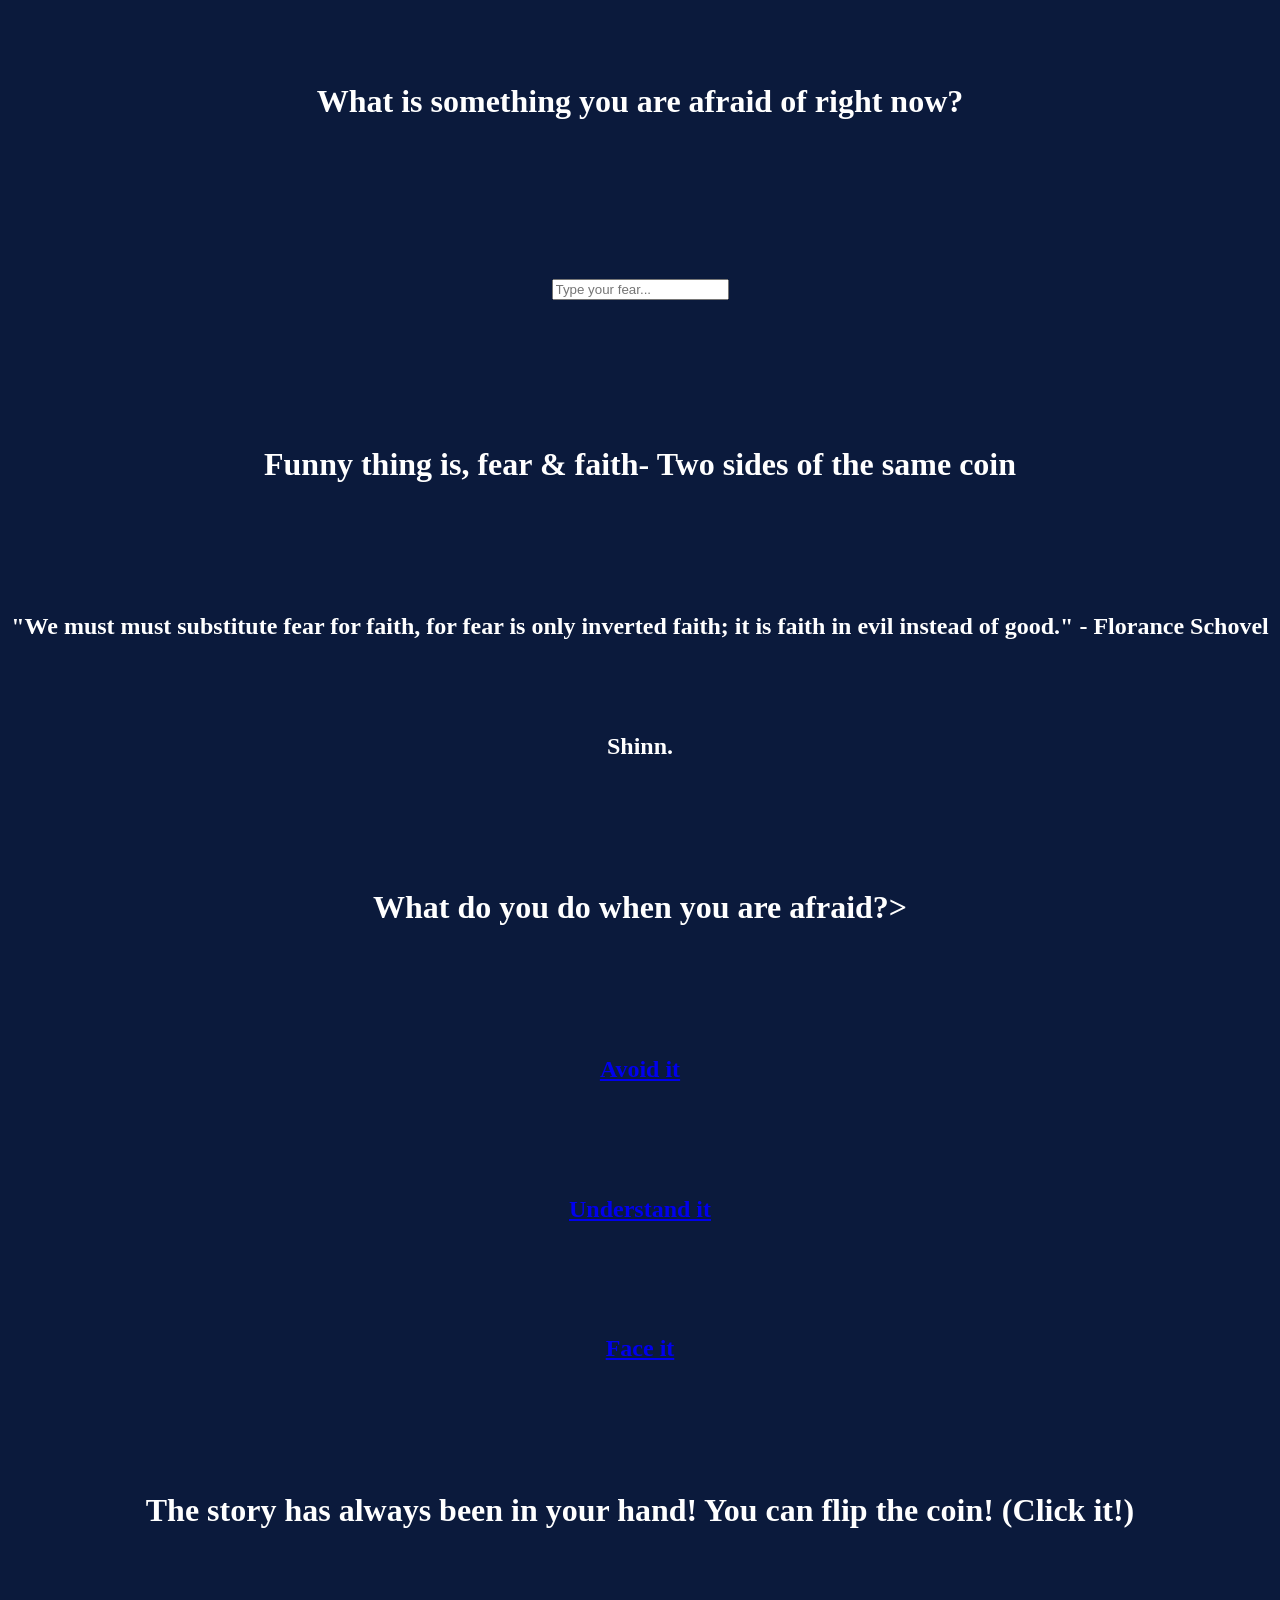
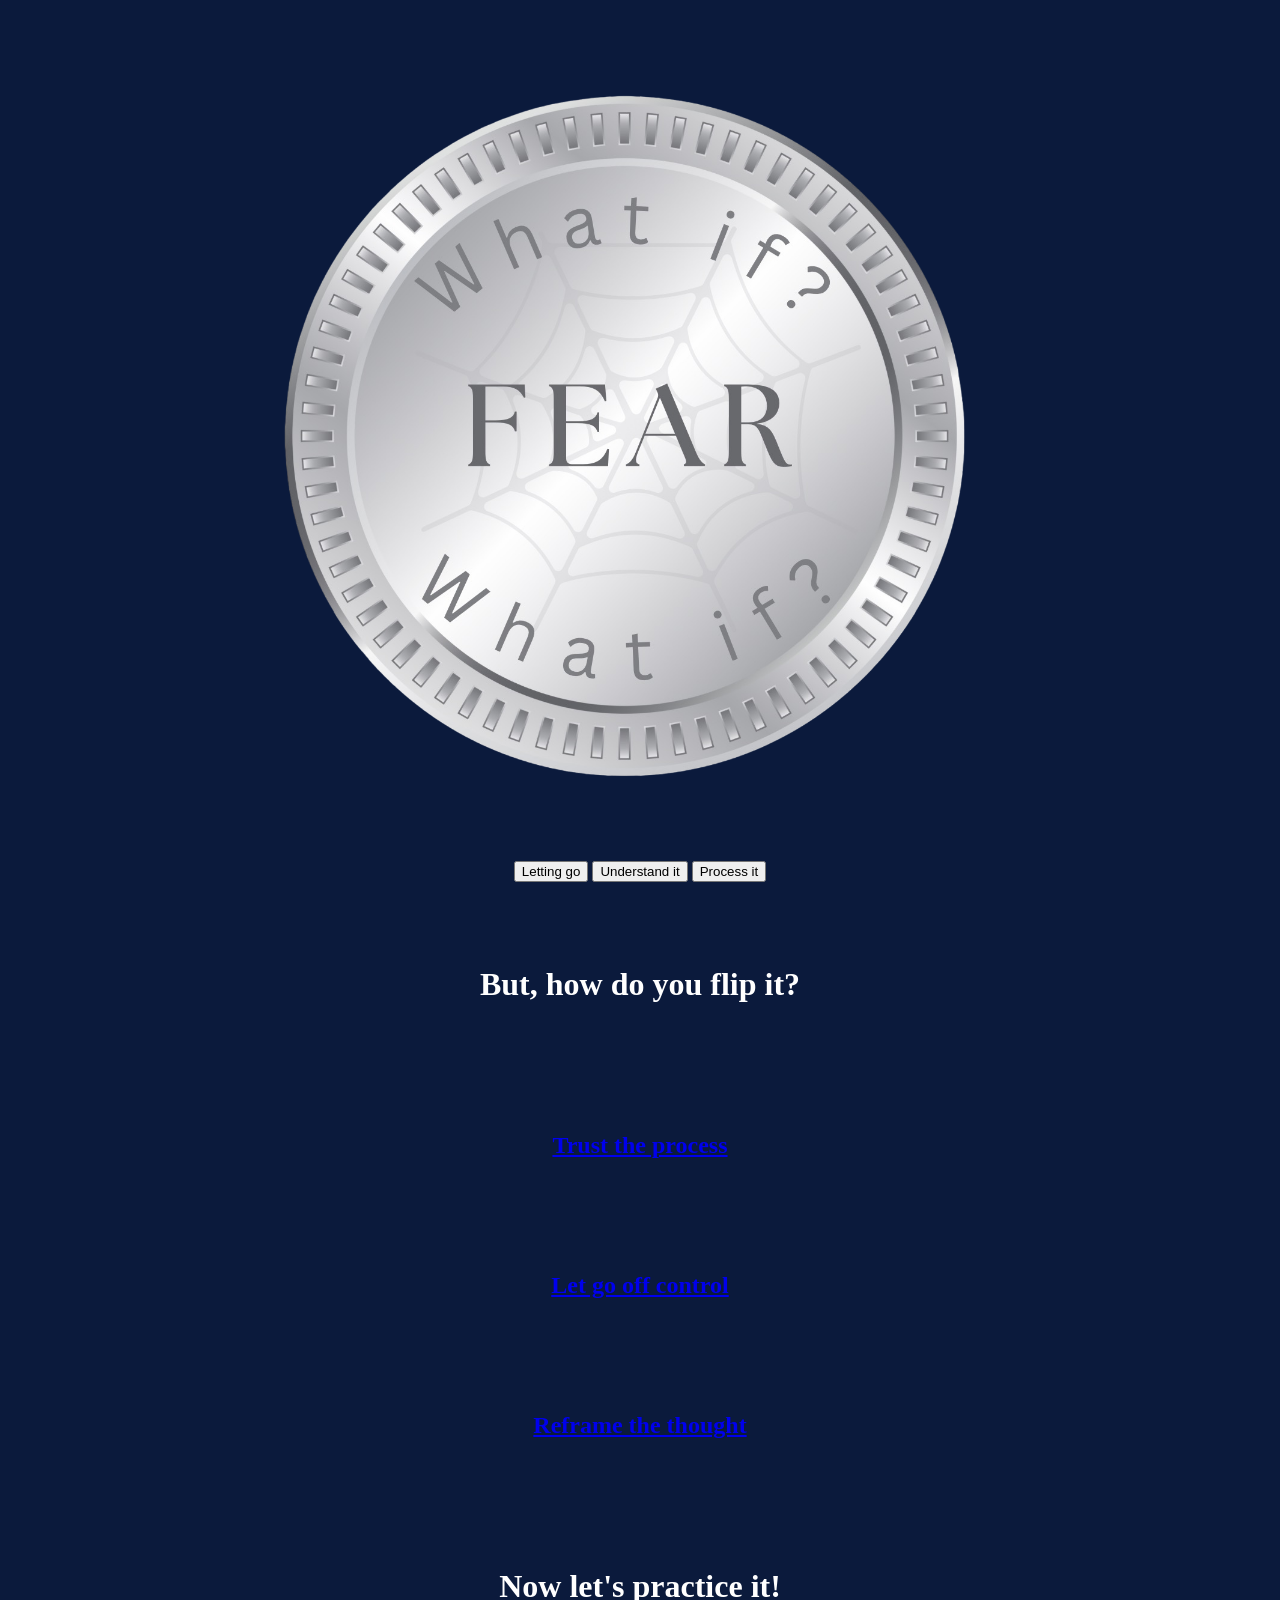
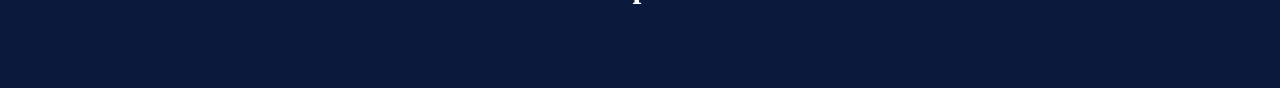
==== index.html @ 03c9e948 "Update index.html" ====
<!DOCTYPE html>
<html>
<head>
  <title>Faith? Or Fear?</title>
  <link rel="stylesheet" href="assets/css/styles.css">
</head>
<body>
  
<h1> What is something you are afraid of right now? <h1>
  <input type="text" placeholder="Type your fear...">
  
<h1>Funny thing is, fear & faith- Two sides of the same coin</h1>
<h2>"We must must substitute fear for faith, for fear is only inverted faith; it is faith in evil instead of good." - Florance Schovel Shinn.</h2>

  <h1> What do you do when you are afraid?>
    <h2><a href="01.html">Avoid it </a><h2>
    <h2><a href="02.html">Understand it </a><h2>
    <h2><a href="03.html">Face it </a><h2>
      
<h1>The story has always been in your hand! You can flip the coin! (Click it!)</h1>

<div class="coin-container" onclick="flipCoin()">
  <div class="coin" id="coin">
    <div class="front"></div>
    <div class="back"></div>
  </div>
</div>

<button onclick="handleChoice('let go')">Letting go</button>
<button onclick="handleChoice('understand')">Understand it</button>
<button onclick="handleChoice('process')">Process it</button>

  <h1> But, how do you flip it?</h1>
  <h2><a href="04.html"> Trust the process</a><h2>
  <h2><a href="05.html"> Let go off control </a><h2>
  <h2><a href="06.html"> Reframe the thought </a></h2>

  <h1>Now let's practice it!</h1>
  
    
<script src="assets/js/main.js"></script>

</body>
</html>
---- assets/css/styles.css ----
body {
	background-color: #0b1a3c;
	color: white;
	text-align: center;
}
.coin-container {
  perspective: 1000px;
  display: flex;
  justify-content: center;
  margin-top: 10px;
}

.coin {
  width: 850px;
  height: 850px;
  position: relative;
  transform-style: preserve-3d;
  transition: transform 1s;
}

.coin.flip {
  transform: rotateY(180deg);
}

.front, .back {
  position: absolute;
  width: 100%;
  height: 100%;
  border-radius: 50%;
  backface-visibility: hidden;
}

.front {
  background-image: url("../img/Fear.png");
  background-size: cover;
  background-position: center;
}

.back {
  background-image: url("../img/Faith.png");
  background-size: cover;
  background-position: center;
  transform: rotateY(180deg);
}
h1, h2 {
  line-height: 5;
  text-align: center;
}
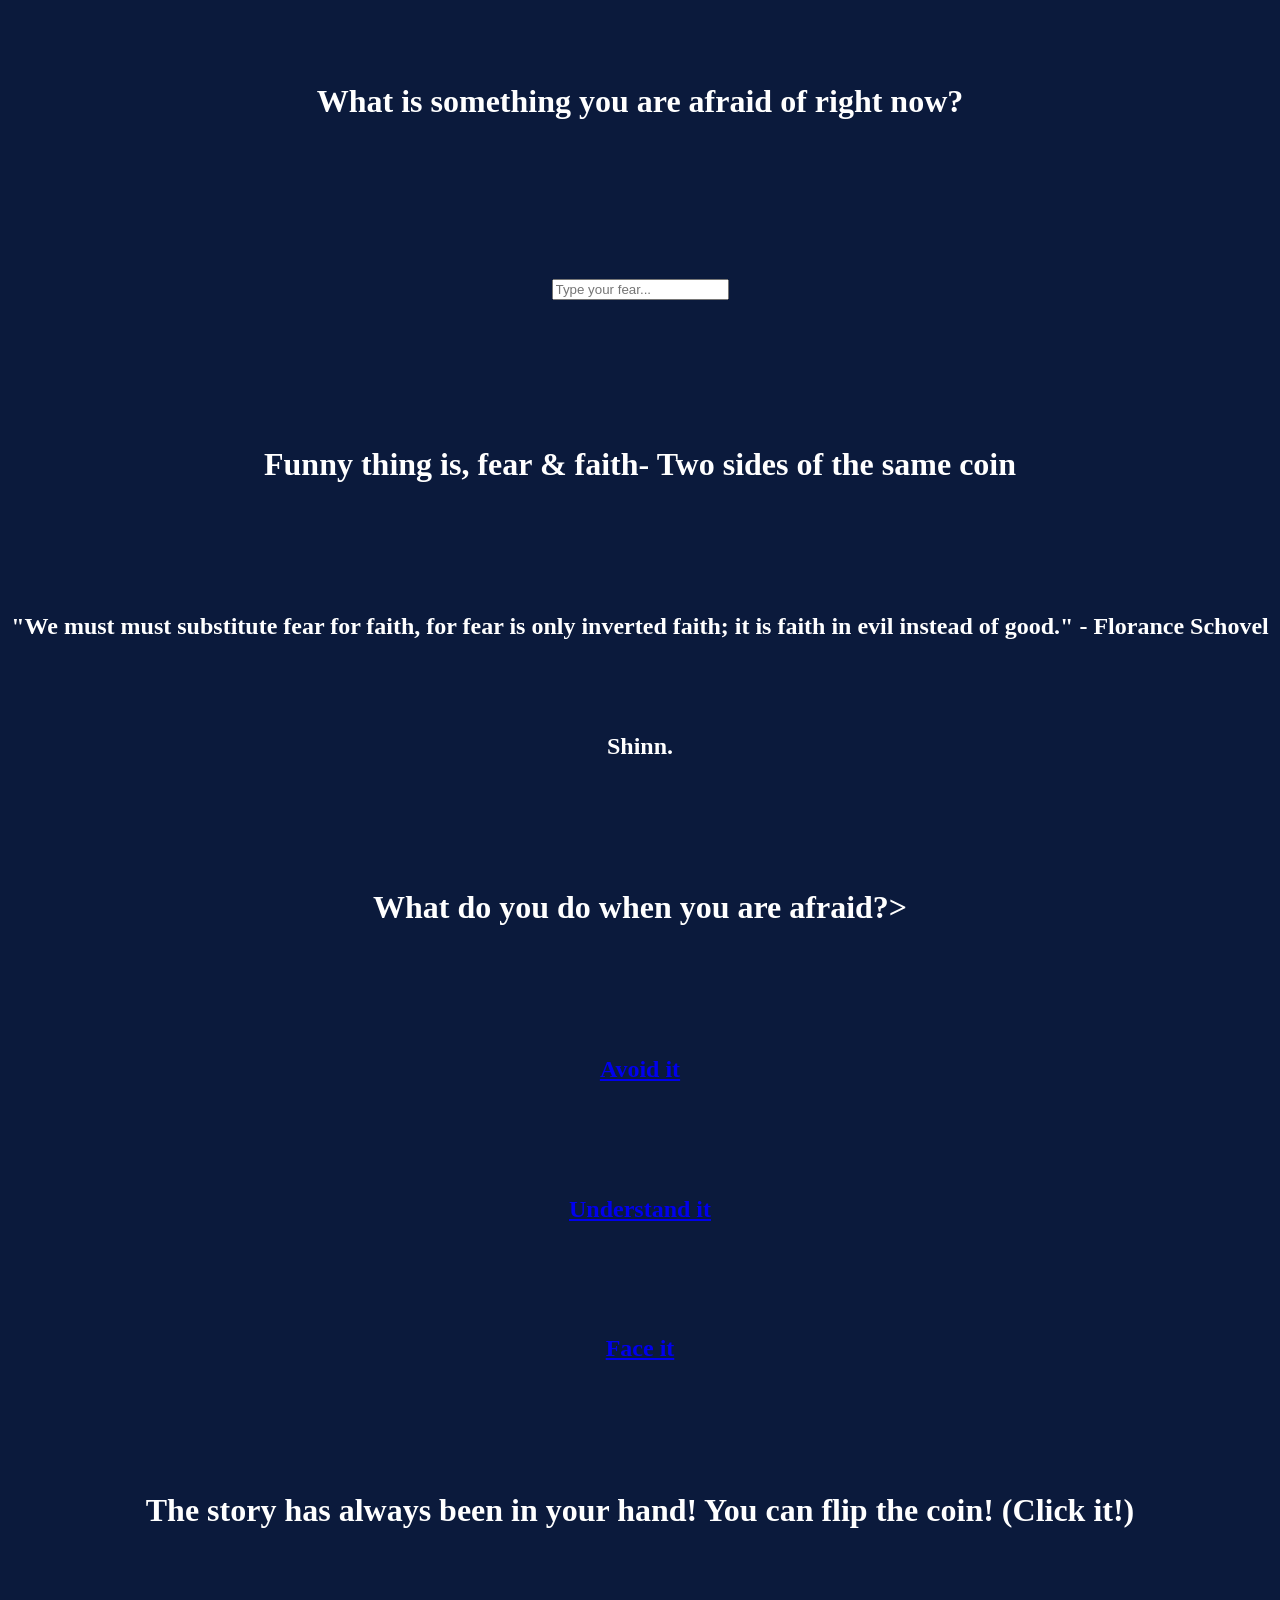
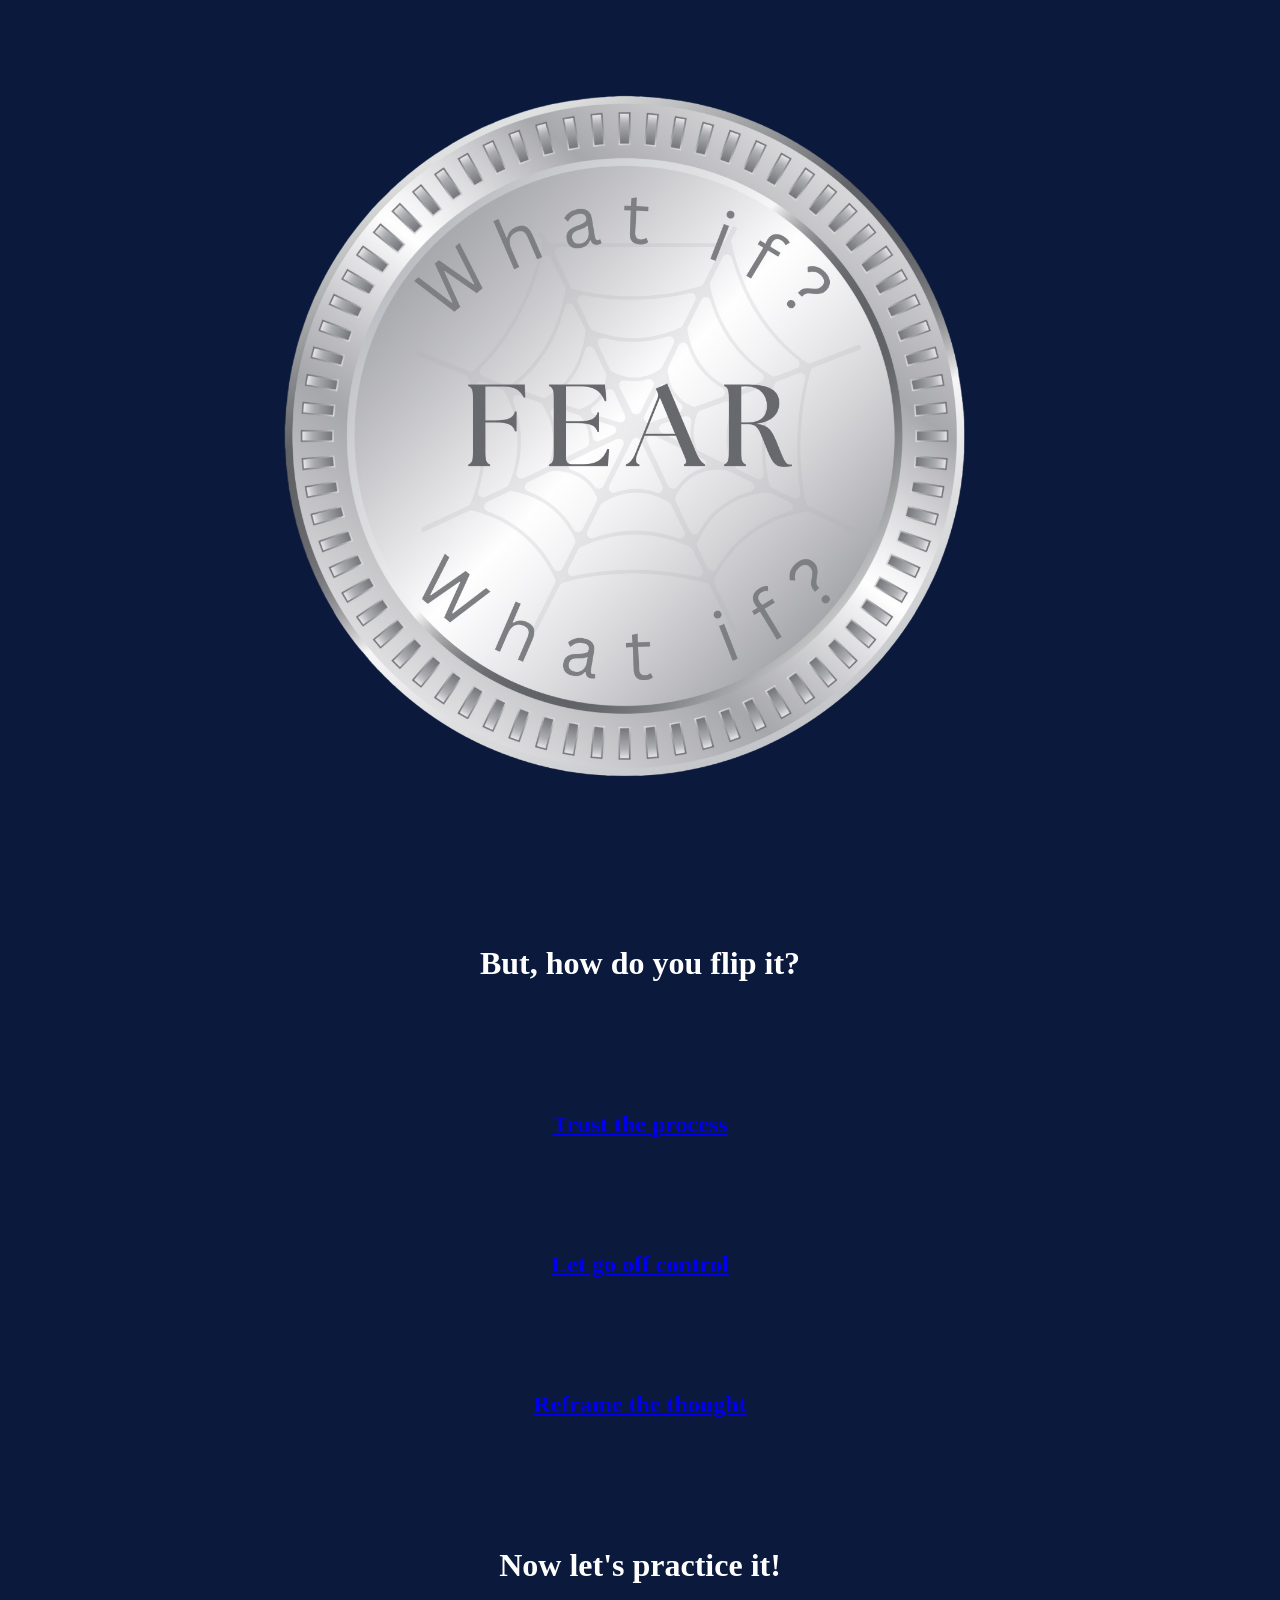
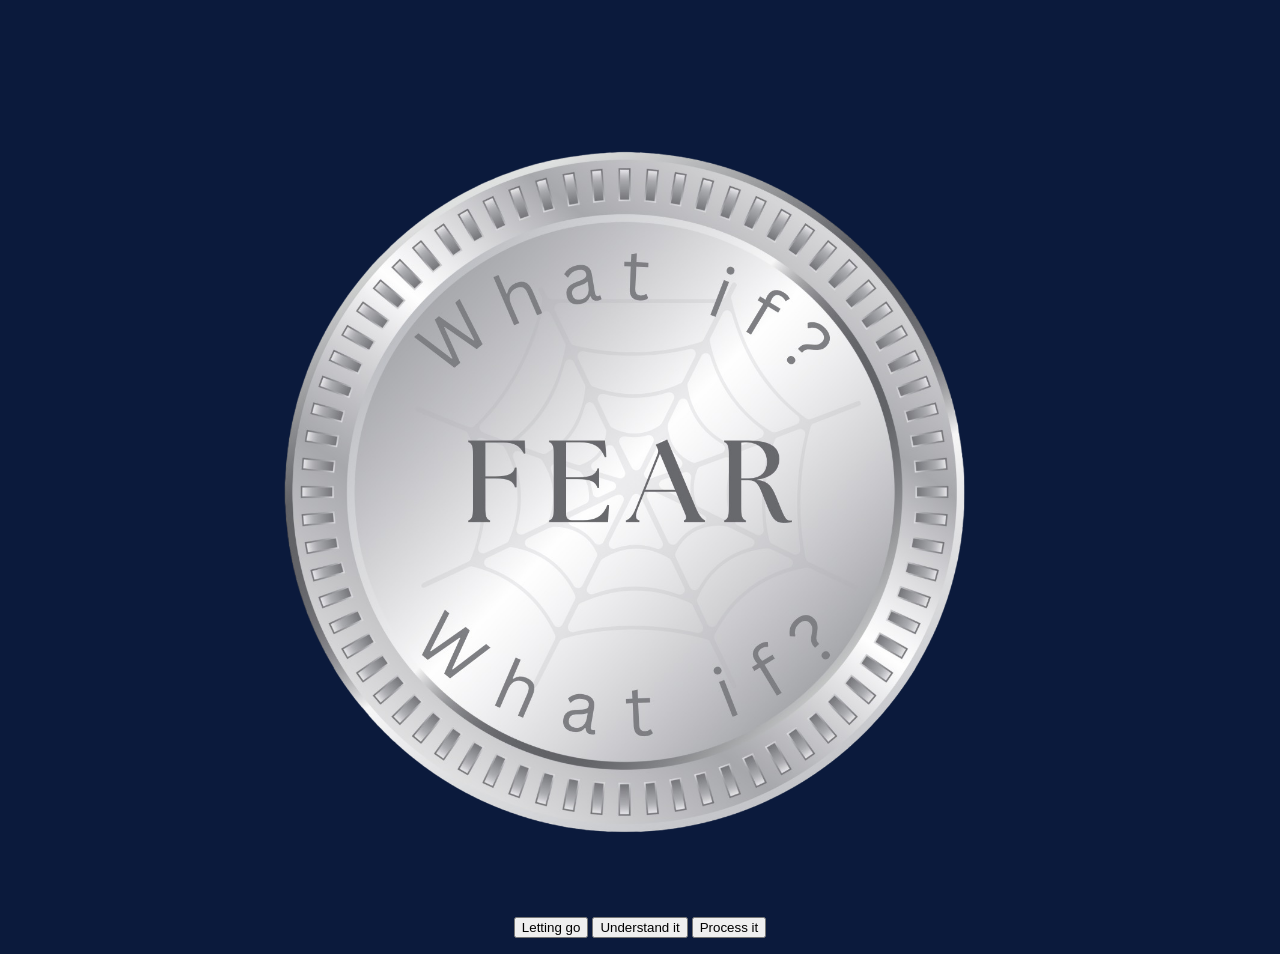
==== commit cdcc95f3: "Update index.html" ====
--- a/index.html
+++ b/index.html
@@ -26,9 +26,7 @@
   </div>
 </div>
 
-<button onclick="handleChoice('let go')">Letting go</button>
-<button onclick="handleChoice('understand')">Understand it</button>
-<button onclick="handleChoice('process')">Process it</button>
+
 
   <h1> But, how do you flip it?</h1>
   <h2><a href="04.html"> Trust the process</a><h2>
@@ -36,6 +34,19 @@
   <h2><a href="06.html"> Reframe the thought </a></h2>
 
   <h1>Now let's practice it!</h1>
+
+  <div class="coin-container" onclick="flipCoin()">
+  <div class="coin" id="coin">
+    <div class="front"></div>
+    <div class="back"></div>
+  </div>
+</div>
+
+<button onclick="handleChoice('let go')">Letting go</button>
+<button onclick="handleChoice('understand')">Understand it</button>
+<button onclick="handleChoice('process')">Process it</button>
+
+<p id="result"></p>
   
     
 <script src="assets/js/main.js"></script>
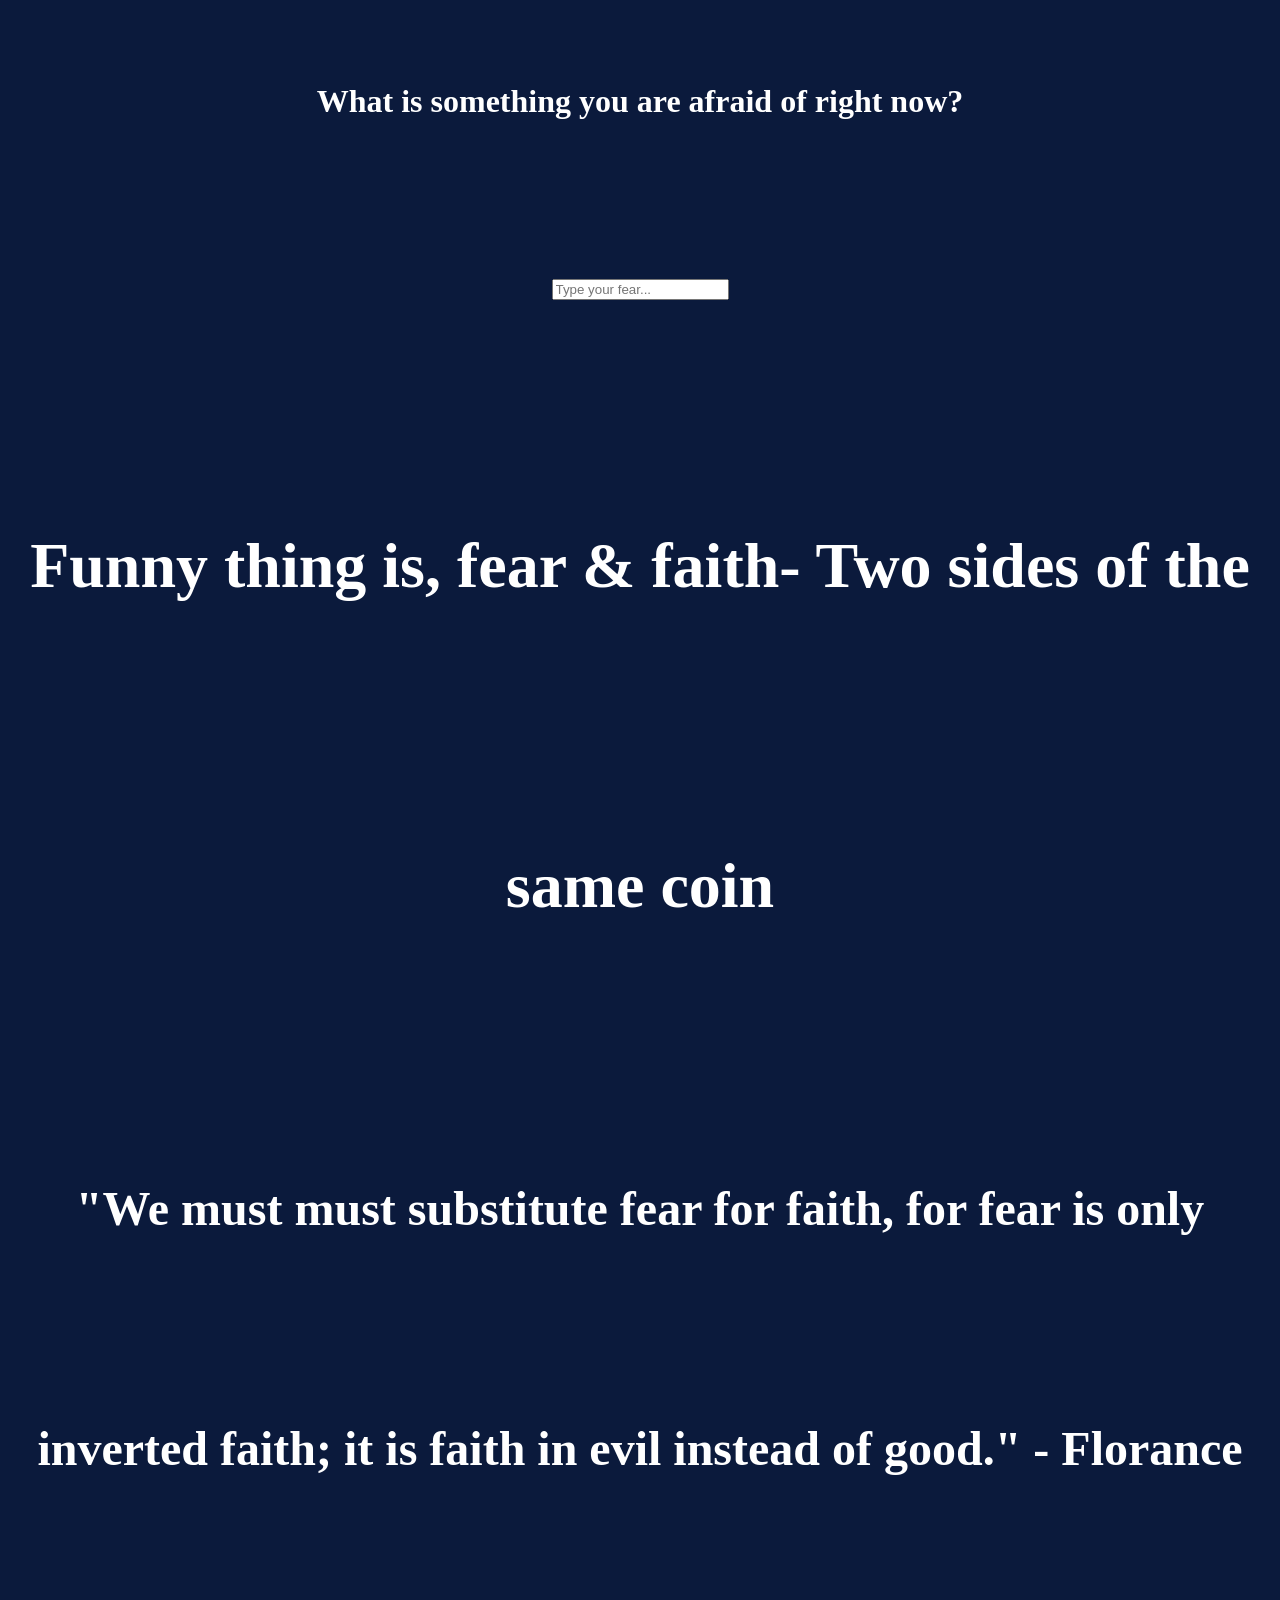
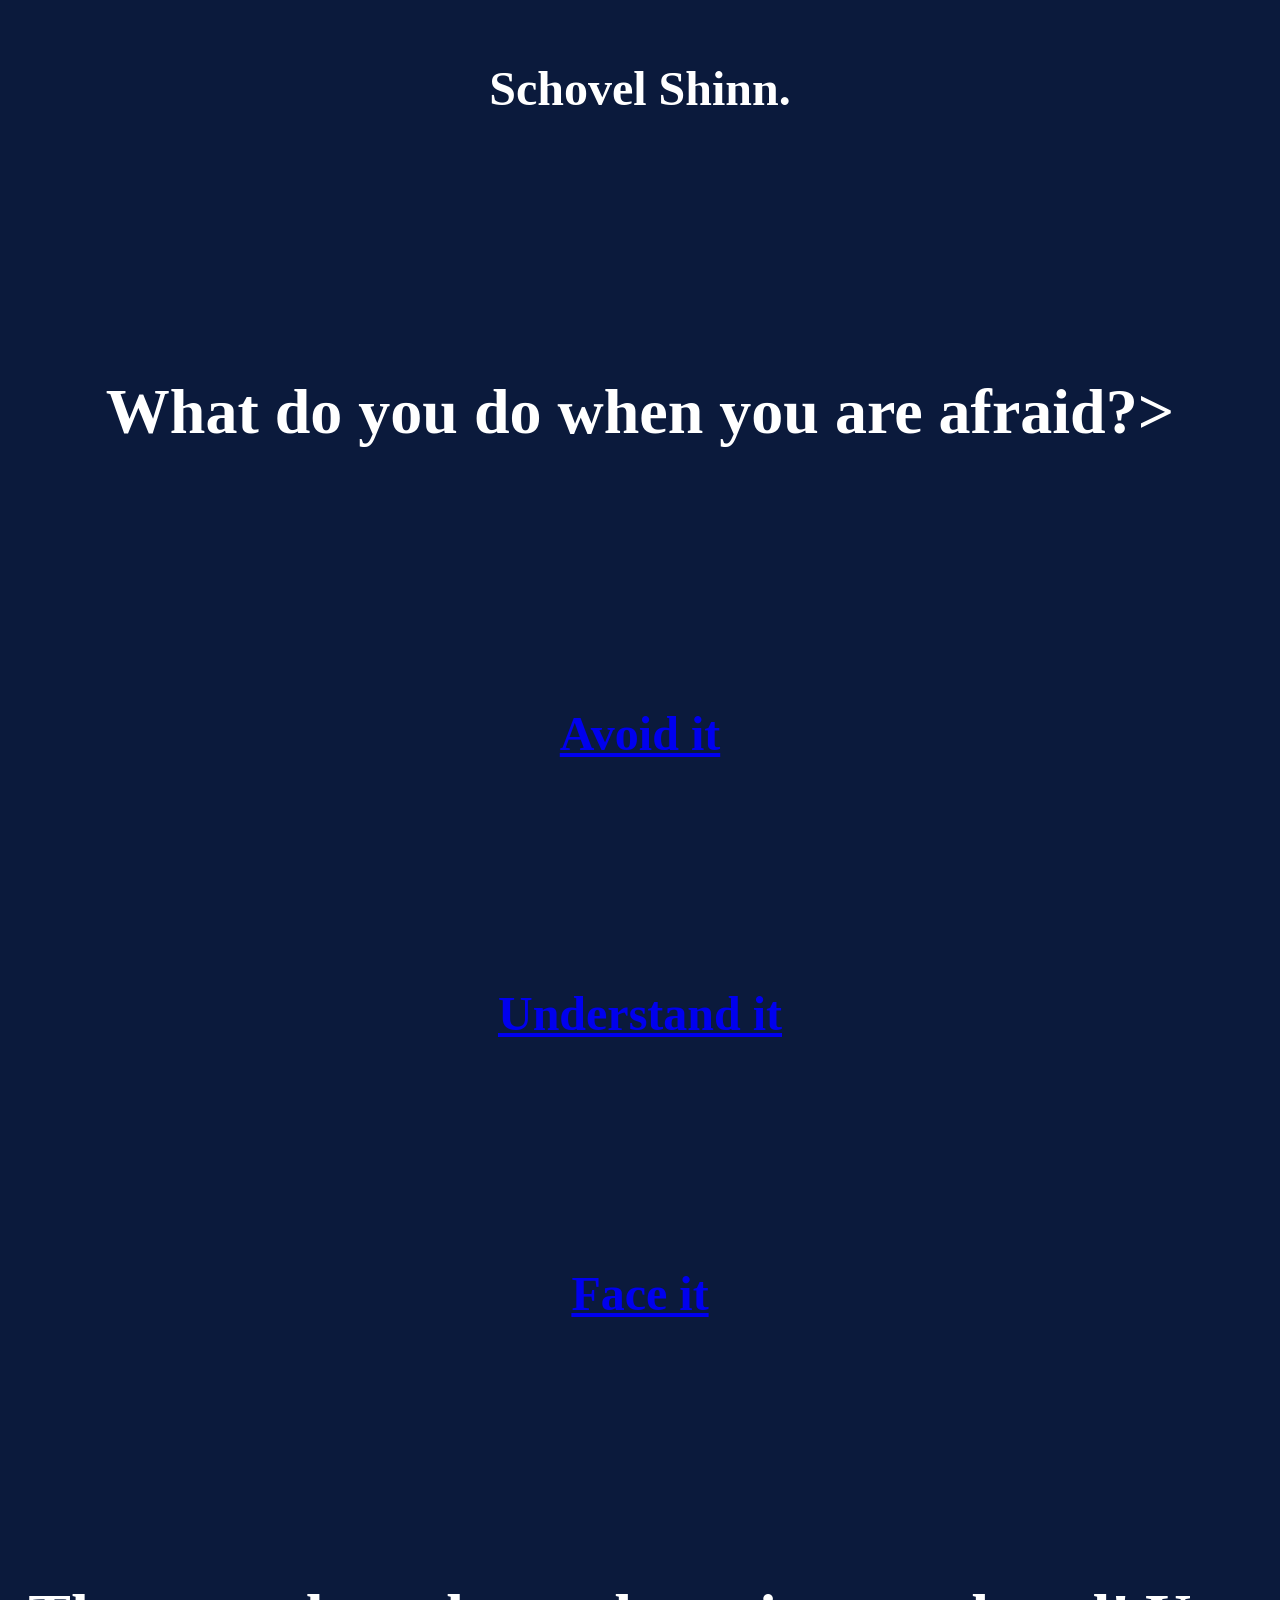
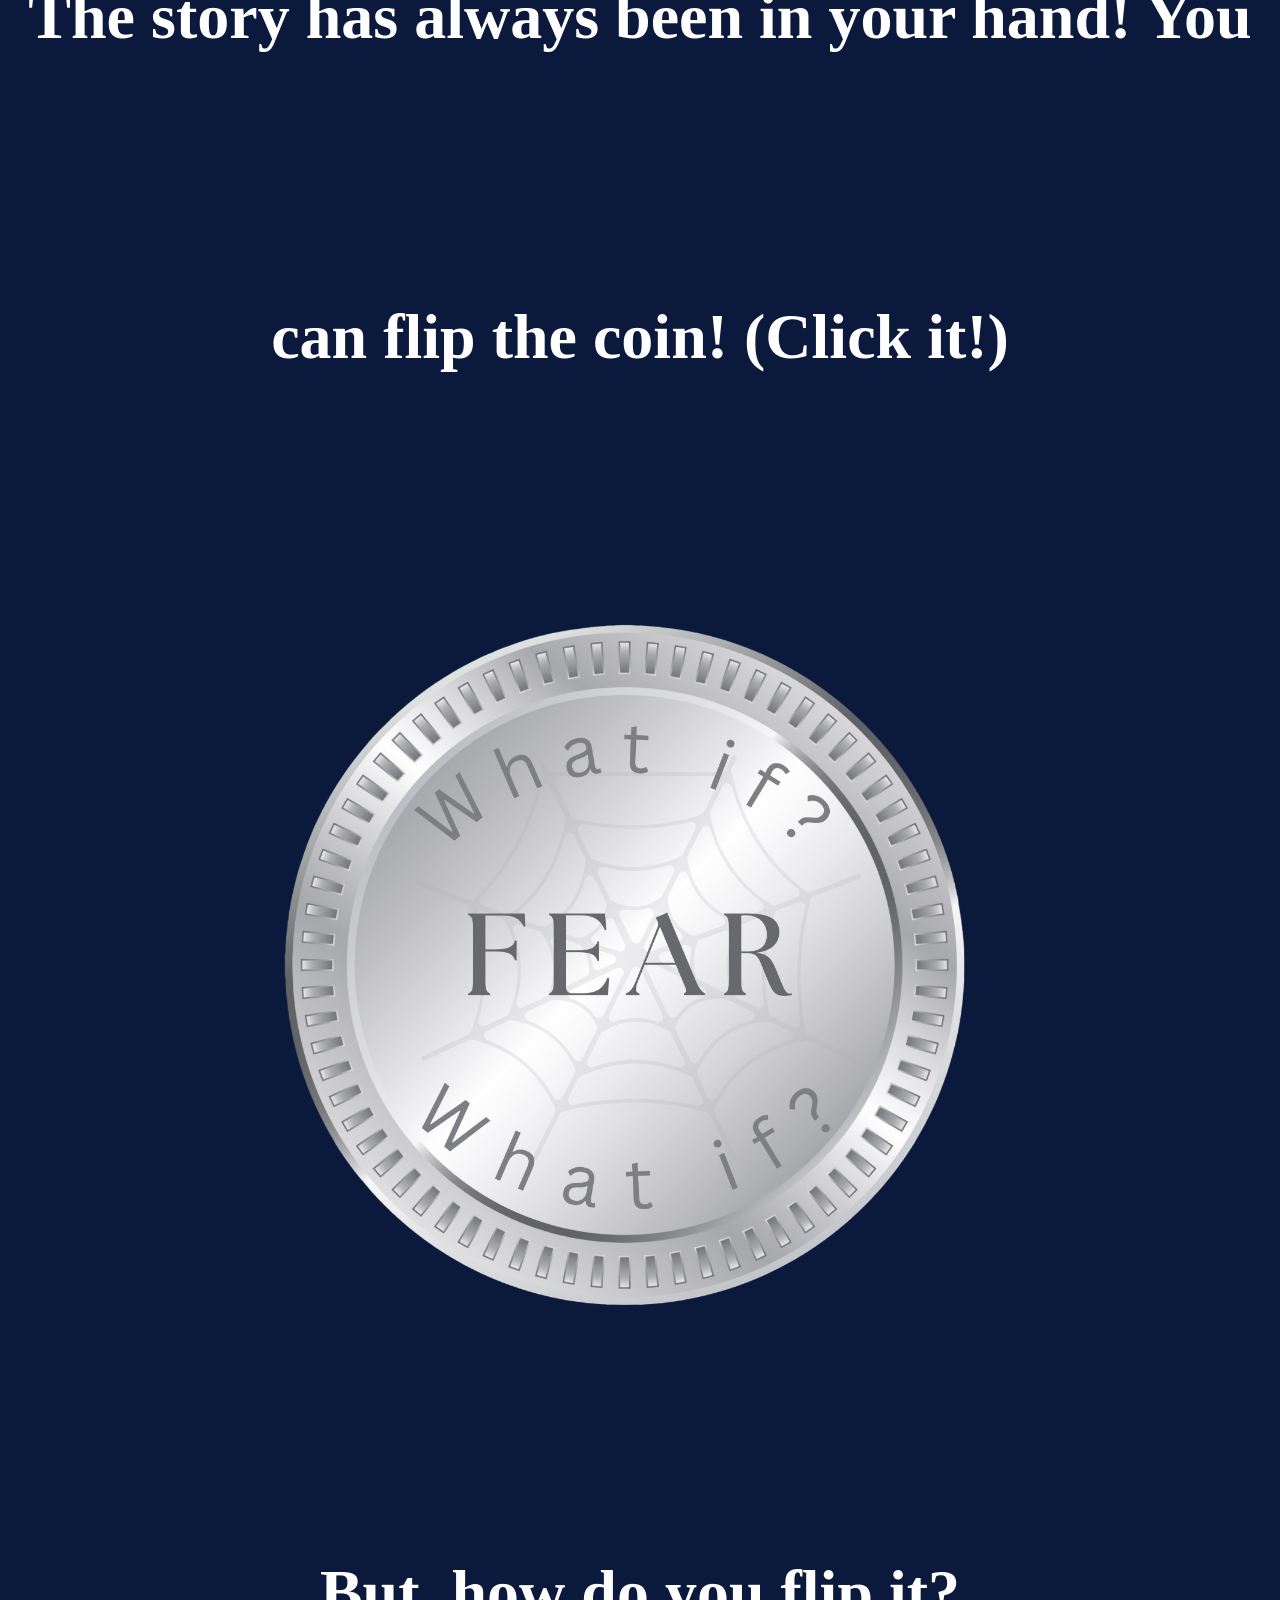
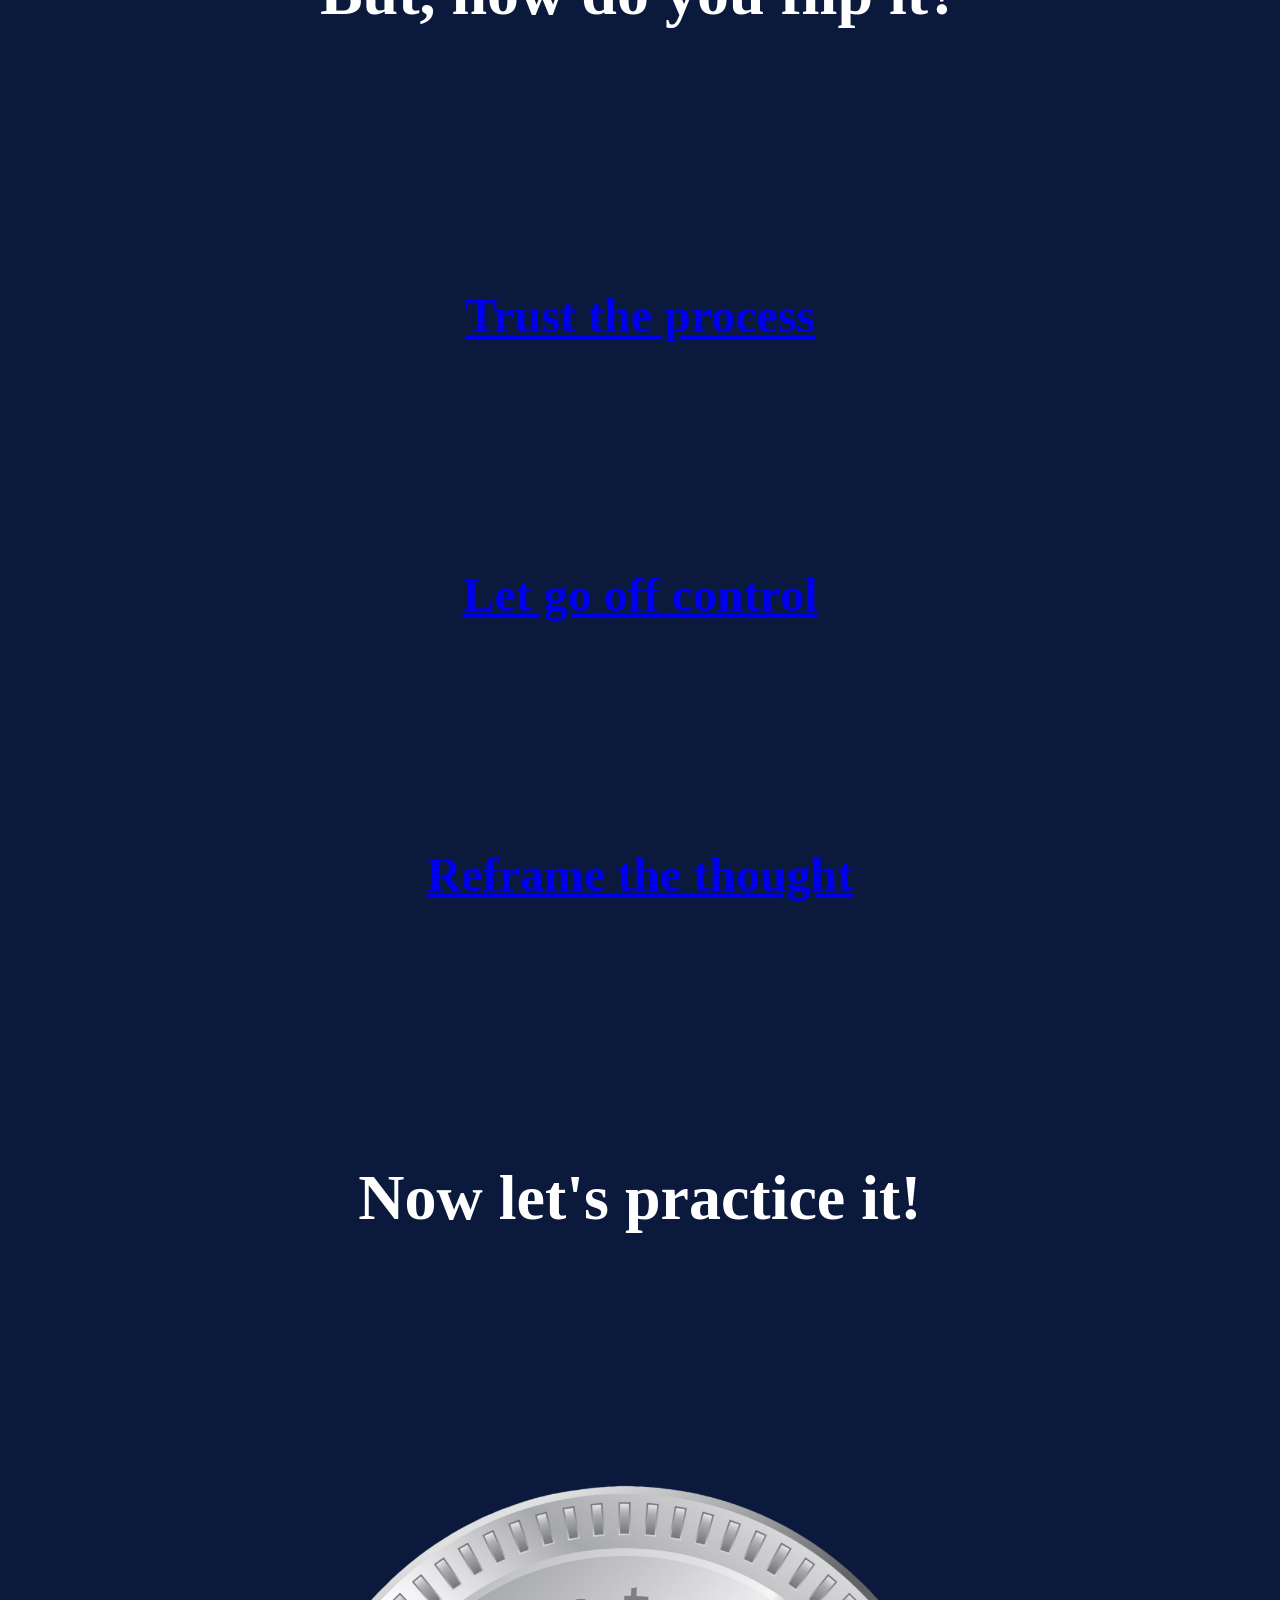
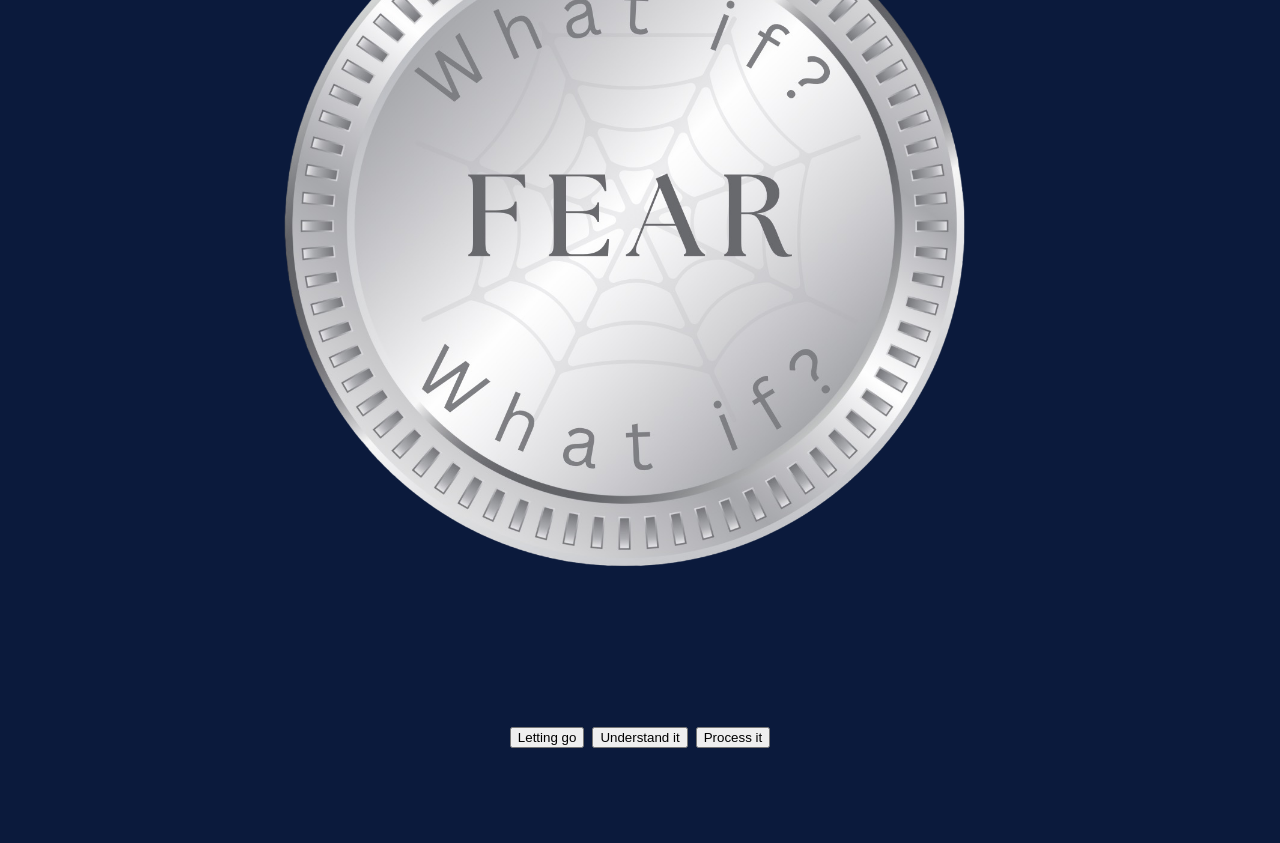
==== commit df8a902b: "Update index.html" ====
--- a/index.html
+++ b/index.html
@@ -5,19 +5,29 @@
   <link rel="stylesheet" href="assets/css/styles.css">
 </head>
 <body>
-  
+
+<div></div>
 <h1> What is something you are afraid of right now? <h1>
   <input type="text" placeholder="Type your fear...">
-  
+</div>
+
+<div>
 <h1>Funny thing is, fear & faith- Two sides of the same coin</h1>
 <h2>"We must must substitute fear for faith, for fear is only inverted faith; it is faith in evil instead of good." - Florance Schovel Shinn.</h2>
+</div>
 
+<div>
   <h1> What do you do when you are afraid?>
     <h2><a href="01.html">Avoid it </a><h2>
     <h2><a href="02.html">Understand it </a><h2>
     <h2><a href="03.html">Face it </a><h2>
-      
+    </div>
+
+
+<div>
+  
 <h1>The story has always been in your hand! You can flip the coin! (Click it!)</h1>
+</div>
 
 <div class="coin-container" onclick="flipCoin()">
   <div class="coin" id="coin">
@@ -27,13 +37,16 @@
 </div>
 
 
-
+<div>
   <h1> But, how do you flip it?</h1>
   <h2><a href="04.html"> Trust the process</a><h2>
   <h2><a href="05.html"> Let go off control </a><h2>
   <h2><a href="06.html"> Reframe the thought </a></h2>
+  </div>
 
+<div>
   <h1>Now let's practice it!</h1>
+</div>
 
   <div class="coin-container" onclick="flipCoin()">
   <div class="coin" id="coin">
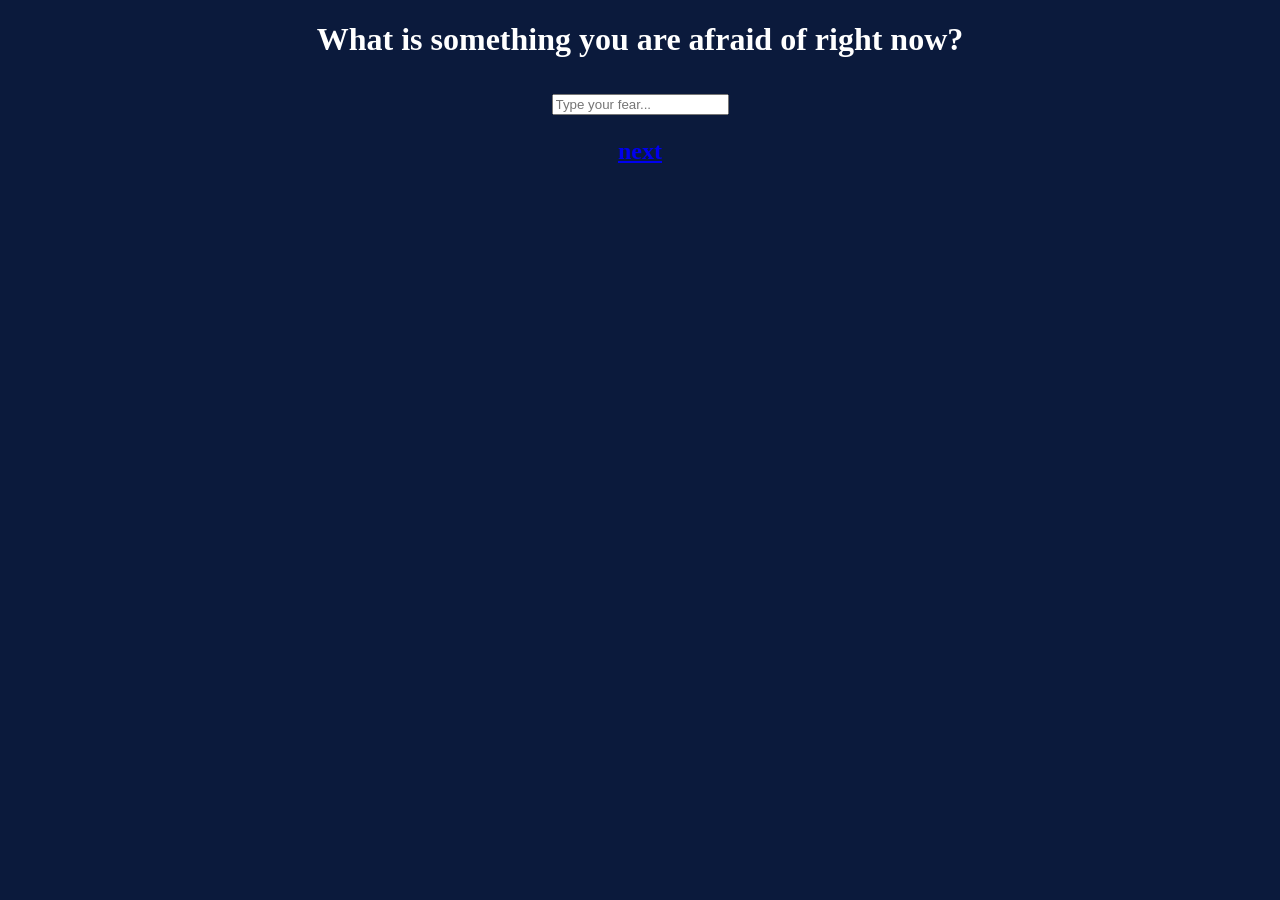
==== commit b7079dd0: "Update index.html" ====
--- a/index.html
+++ b/index.html
@@ -6,60 +6,11 @@
 </head>
 <body>
 
-<div></div>
+
 <h1> What is something you are afraid of right now? <h1>
   <input type="text" placeholder="Type your fear...">
-</div>
 
-<div>
-<h1>Funny thing is, fear & faith- Two sides of the same coin</h1>
-<h2>"We must must substitute fear for faith, for fear is only inverted faith; it is faith in evil instead of good." - Florance Schovel Shinn.</h2>
-</div>
-
-<div>
-  <h1> What do you do when you are afraid?>
-    <h2><a href="01.html">Avoid it </a><h2>
-    <h2><a href="02.html">Understand it </a><h2>
-    <h2><a href="03.html">Face it </a><h2>
-    </div>
-
-
-<div>
-  
-<h1>The story has always been in your hand! You can flip the coin! (Click it!)</h1>
-</div>
-
-<div class="coin-container" onclick="flipCoin()">
-  <div class="coin" id="coin">
-    <div class="front"></div>
-    <div class="back"></div>
-  </div>
-</div>
-
-
-<div>
-  <h1> But, how do you flip it?</h1>
-  <h2><a href="04.html"> Trust the process</a><h2>
-  <h2><a href="05.html"> Let go off control </a><h2>
-  <h2><a href="06.html"> Reframe the thought </a></h2>
-  </div>
-
-<div>
-  <h1>Now let's practice it!</h1>
-</div>
-
-  <div class="coin-container" onclick="flipCoin()">
-  <div class="coin" id="coin">
-    <div class="front"></div>
-    <div class="back"></div>
-  </div>
-</div>
-
-<button onclick="handleChoice('let go')">Letting go</button>
-<button onclick="handleChoice('understand')">Understand it</button>
-<button onclick="handleChoice('process')">Process it</button>
-
-<p id="result"></p>
+<h2><a href="01.html">next</a></h2>
   
     
 <script src="assets/js/main.js"></script>
--- a/assets/css/styles.css
+++ b/assets/css/styles.css
@@ -42,7 +42,7 @@
   background-position: center;
   transform: rotateY(180deg);
 }
-h1, h2 {
+div {
   line-height: 5;
   text-align: center;
 }
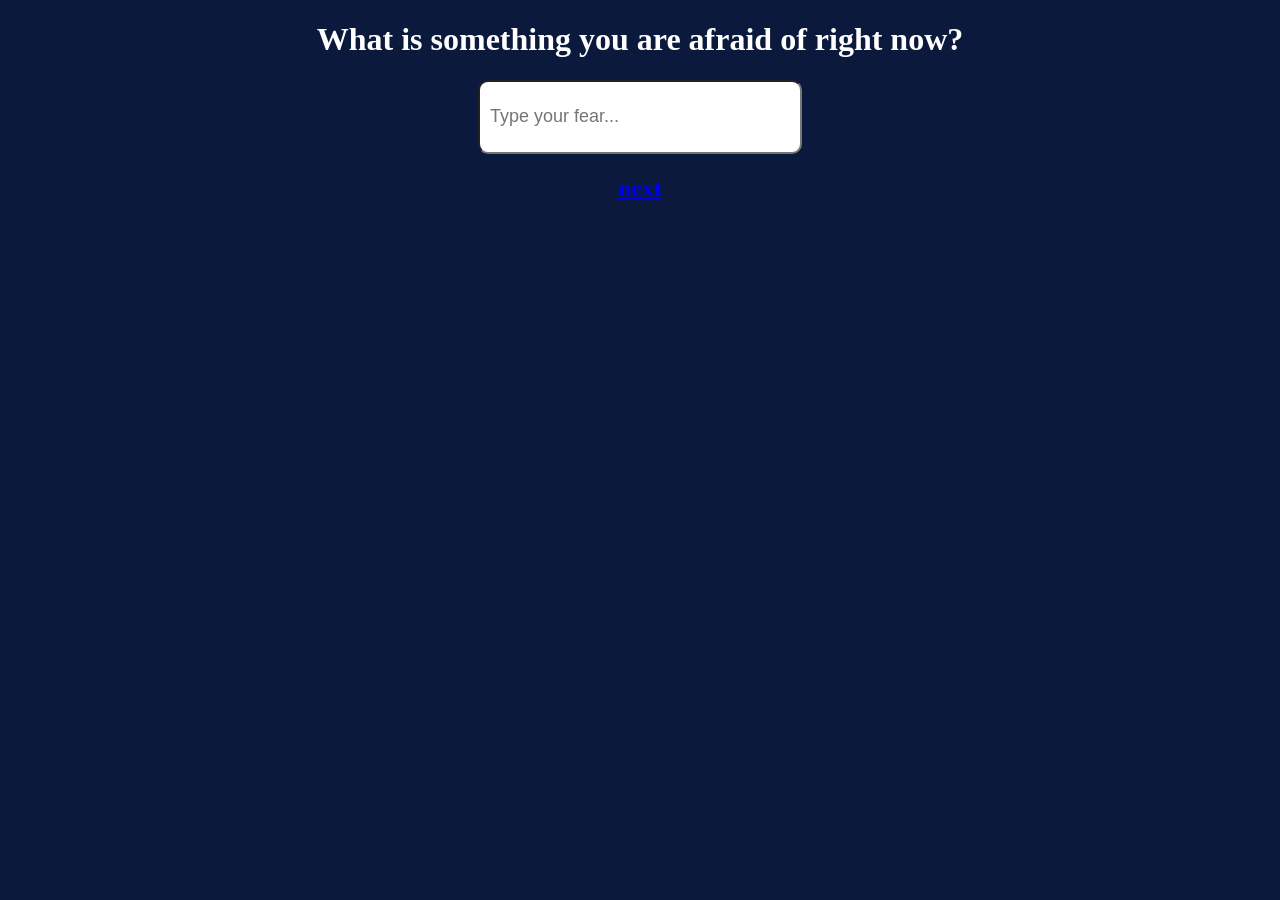
==== commit fdefe2c9: "Update index.html" ====
--- a/index.html
+++ b/index.html
@@ -10,7 +10,8 @@
 <h1> What is something you are afraid of right now? <h1>
   <input type="text" placeholder="Type your fear...">
 
-<h2><a href="01.html">next</a></h2>
+
+<h2><a class="next-link" href="01.html">next</a></h2>
   
     
 <script src="assets/js/main.js"></script>
--- a/assets/css/styles.css
+++ b/assets/css/styles.css
@@ -46,3 +46,20 @@
   line-height: 5;
   text-align: center;
 }
+input {
+  width: 300px;
+  height: 50px;
+  font-size: 18px;
+  padding: 10px;
+  border-radius: 10px;
+}
+.next {
+  color: white;
+  text-decoration: none;
+  font-size: 20px;
+}
+button {
+  padding: 15px 30px;
+  font-size: 18px;
+  border-radius: 30px;
+}
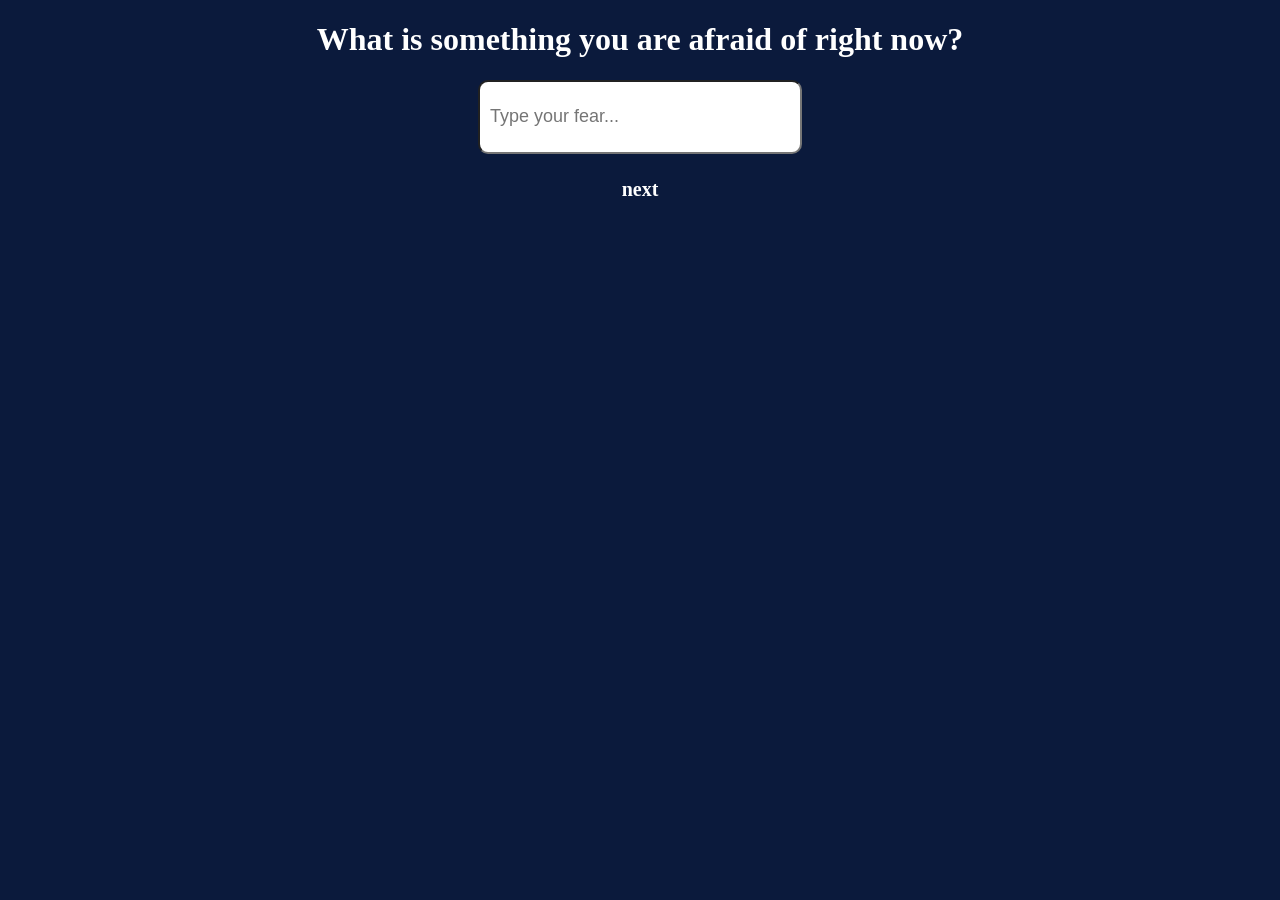
==== commit 8fd292a5: "Update index.html" ====
--- a/index.html
+++ b/index.html
@@ -2,6 +2,9 @@
 <html>
 <head>
   <title>Faith? Or Fear?</title>
+
+  <link href="https://fonts.googleapis.com/css2?family=Playfair+Display:wght@400;700&display=swap" rel="stylesheet">
+  
   <link rel="stylesheet" href="assets/css/styles.css">
 </head>
 <body>
--- a/assets/css/styles.css
+++ b/assets/css/styles.css
@@ -53,7 +53,7 @@
   padding: 10px;
   border-radius: 10px;
 }
-.next {
+.next-link {
   color: white;
   text-decoration: none;
   font-size: 20px;
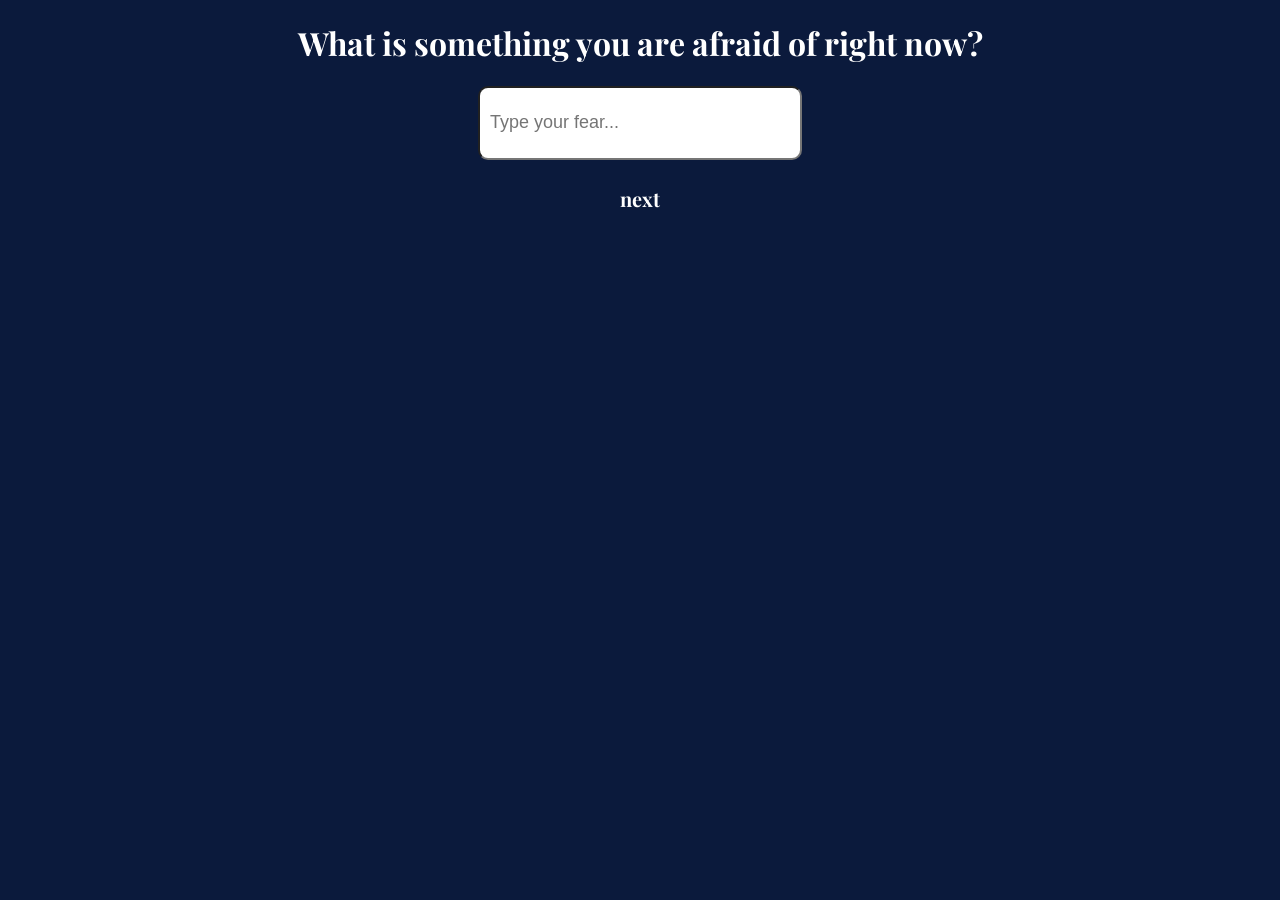
==== commit fe368305: "Update index.html" ====
--- a/index.html
+++ b/index.html
@@ -4,7 +4,7 @@
   <title>Faith? Or Fear?</title>
 
   <link href="https://fonts.googleapis.com/css2?family=Playfair+Display:wght@400;700&display=swap" rel="stylesheet">
-  
+  <link href="https://fonts.googleapis.com/css2?family=Inter:wght@400;500&display=swap" rel="stylesheet">
   <link rel="stylesheet" href="assets/css/styles.css">
 </head>
 <body>
--- a/assets/css/styles.css
+++ b/assets/css/styles.css
@@ -63,3 +63,10 @@
   font-size: 18px;
   border-radius: 30px;
 }
+h1, h2 {
+  font-family: 'Playfair Display', serif;
+}
+
+body, p, button {
+  font-family: 'Inter', sans-serif;
+}
